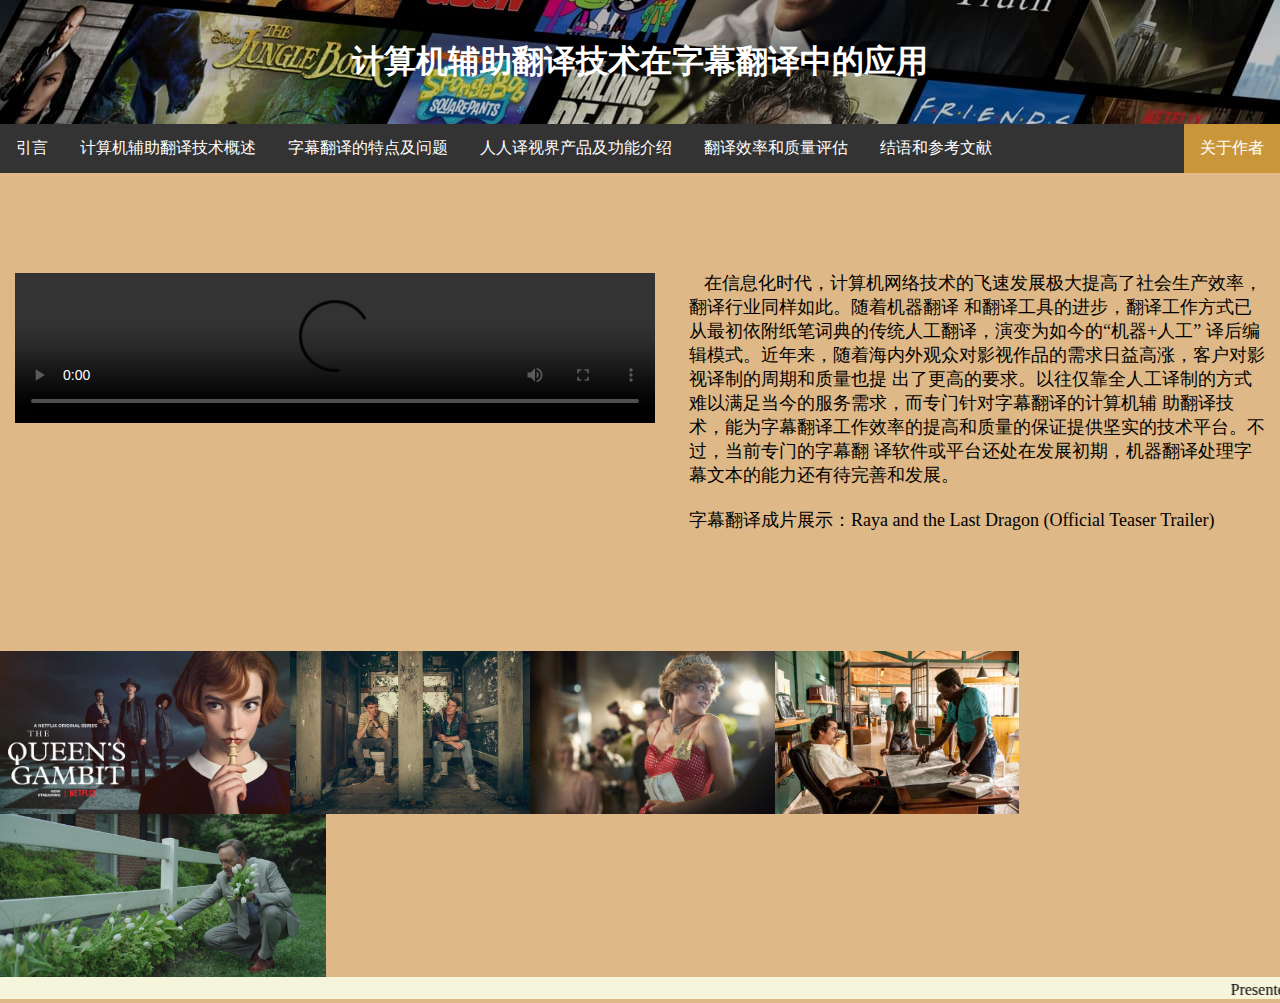
==== index.html @ 697ed1c6 "Add files via upload" ====
<!DOCTYPE html>
<html>
<head>
<meta charset="UTF-8">
<title>引言</title>
<body style="background-color:BurlyWood" background="netflix-background-9 (1).jpg">

<style type="text/css">
	.intro {
        float: right;
        width: 45%; 
        margin: 80px 15px 100px 10px;
        padding: 0;
    }
    .media {
        float: left;
        width: 50%;
        margin: 100px 10px 100px 15px; 
        padding: 0;
    }
    .gallery {
        width:fit-content;
        margin:0.5px auto;
        border: 1cm;
        float: left;
    }
    .gallery div{
        width: fit-content;
        float: left;
    }
    .gallery div img {
        display: block;
        width: 274x;
        height: 163px;
    }

    .head h1{
        background-image: url("images/netflix-background-9.jpg");
        background-color: BurlyWood;
        padding-top: 40px;
        padding-bottom: 40px;
        margin: 0;
  }
</style>
<link rel="stylesheet" href="css/navigation-index.css">
</head>

<div class="head" style="position:relative; width: 100%; margin: 0; padding: 0;">  
    <h1 class="back" style="color:white; text-align:center"><a name="index">计算机辅助翻译技术在字幕翻译中的应用</a></h1>
</div>

<ul>
    <li><a href="index-摘要和引言.html">引言</a></li>
    <li><a href="single 1-CAT技术概述.html">计算机辅助翻译技术概述</a></li>
    <li><a href="single 2-字幕翻译特点.html">字幕翻译的特点及问题</a></li>
    <li><a href="single 3-译视界产品介绍.html">人人译视界产品及功能介绍</a></li>
    <li><a href="single 4-翻译质量评估.html">翻译效率和质量评估</a></li>
    <li><a href="single 5-参考文献.html">结语和参考文献</a></li>
    <li style="float:right"><a class="active" href="single 6-关于作者.html">关于作者</a></li>
</ul>

<div class="webcontent">
    <div class="media">
        <video width=640px; controls>
        <source src="videos/Raya and the Last Dragon _ Official Teaser Trailer_压制版.mp4" type="video/mp4">
        </video>
    </div>
    <div class="intro">
        <p style="color:black;font-family:Microsfot Yahei;font-size:18px;text-indent:15px;">
        在信息化时代，计算机网络技术的飞速发展极大提高了社会生产效率，翻译行业同样如此。随着机器翻译
        和翻译工具的进步，翻译工作方式已从最初依附纸笔词典的传统人工翻译，演变为如今的“机器+人工”
        译后编辑模式。近年来，随着海内外观众对影视作品的需求日益高涨，客户对影视译制的周期和质量也提
        出了更高的要求。以往仅靠全人工译制的方式难以满足当今的服务需求，而专门针对字幕翻译的计算机辅
        助翻译技术，能为字幕翻译工作效率的提高和质量的保证提供坚实的技术平台。不过，当前专门的字幕翻
        译软件或平台还处在发展初期，机器翻译处理字幕文本的能力还有待完善和发展。
        <br/>
        <br/>
        字幕翻译成片展示：Raya and the Last Dragon (Official Teaser Trailer)
        <br/>
        </p>
    </div>
</div>
<br/>
<div class="gallery">
    <div><img src="images/后翼弃兵 (5).jpg"/></div>
    <div><img src="images/性爱自修室.jpg"/></div>
    <div><img src="images/王冠 (7).jpg"/></div>
    <div><img src="images/毒枭 (2).jpg"/></div>
    <div><img src="images/纸牌屋 (8).jpg"/></div>
</div>
<br/>
    <marquee style="background-color: beige;">Presented by Kevin Shen<sup>Class 1</sup></marquee>
</body>
</html>
---- css/navigation-index.css ----
body { 
  margin: 0; 
  padding: 0; 
  }

ul {
  list-style-type: none;
  margin: 0;
  padding: 0;
  overflow: hidden;
  background-color: #333;
  position: relative;
  width: 100%;
  top: 0;
}

li {
  float: left;
}

li a {
  display: block;
  color: white;
  text-align: center;
  padding: 14px 16px;
  text-decoration: none;
}

/* 当鼠标悬停时把链接颜色更改为 #111（黑色） */
li a:hover {
  background-color: #111;
}

li a.active {
  background-color: #c99739;
}
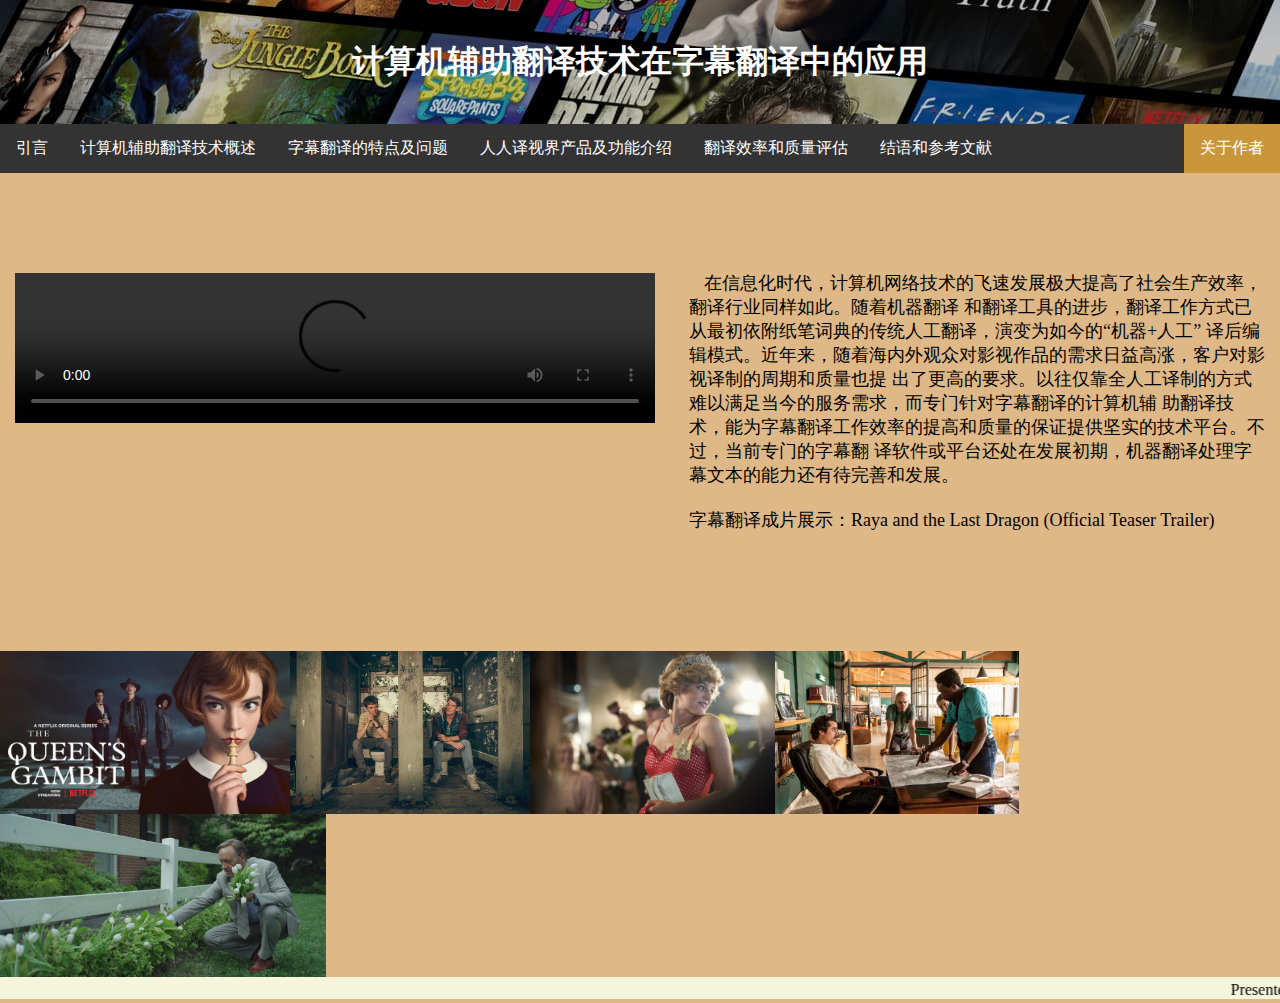
==== commit bb7ab793: "Update index.html" ====
--- a/index.html
+++ b/index.html
@@ -50,7 +50,7 @@
 </div>
 
 <ul>
-    <li><a href="index-摘要和引言.html">引言</a></li>
+    <li><a href="index.html">引言</a></li>
     <li><a href="single 1-CAT技术概述.html">计算机辅助翻译技术概述</a></li>
     <li><a href="single 2-字幕翻译特点.html">字幕翻译的特点及问题</a></li>
     <li><a href="single 3-译视界产品介绍.html">人人译视界产品及功能介绍</a></li>
@@ -91,4 +91,4 @@
 <br/>
     <marquee style="background-color: beige;">Presented by Kevin Shen<sup>Class 1</sup></marquee>
 </body>
-</html>+</html>
